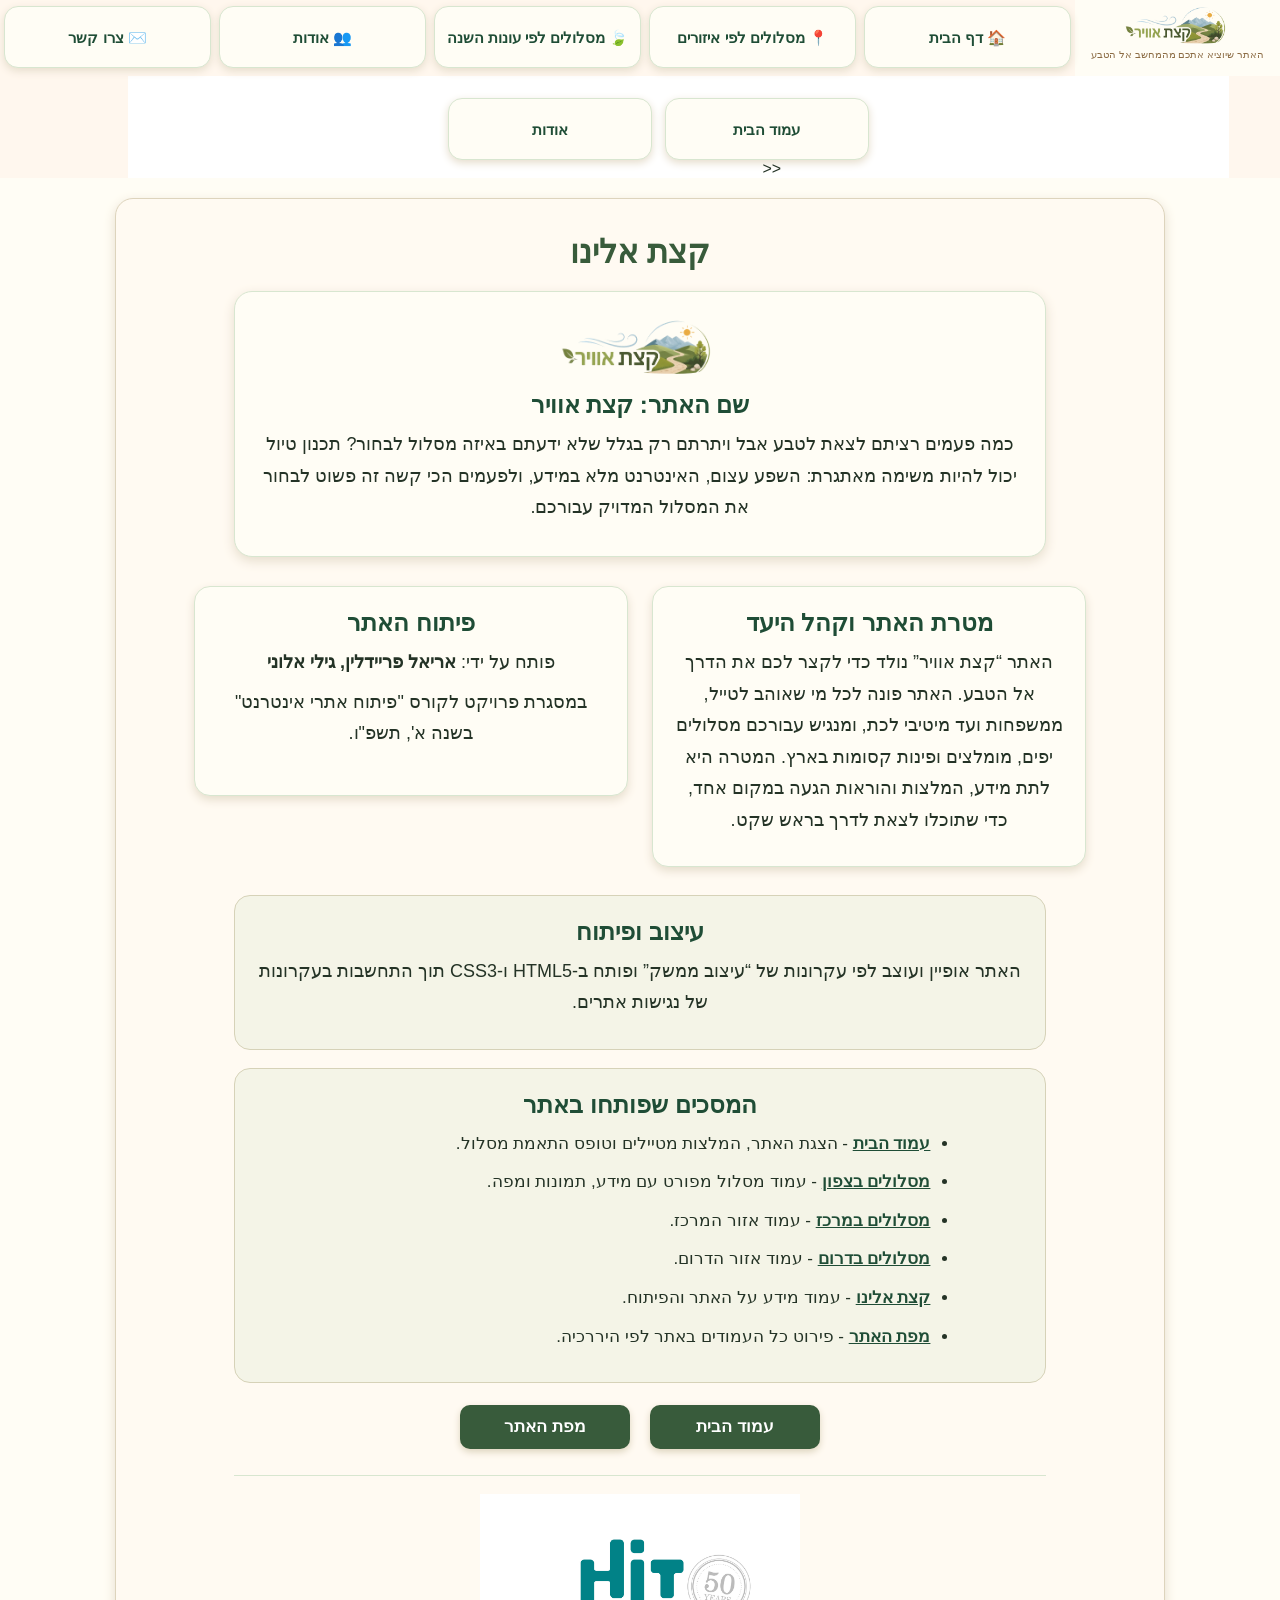
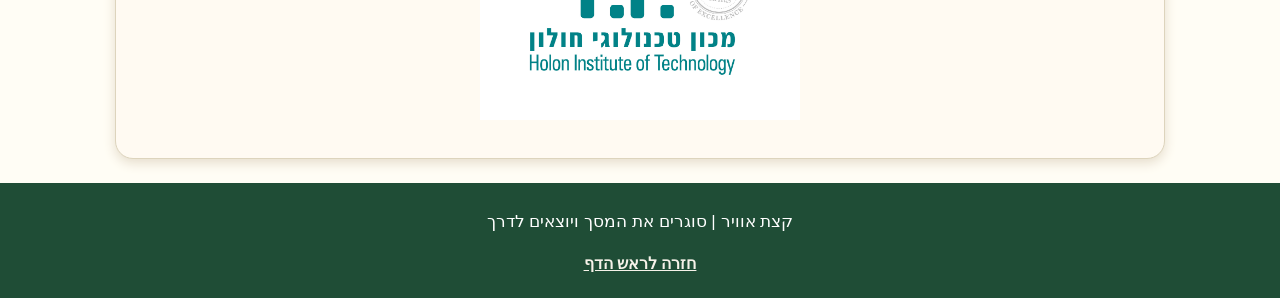
==== about.html @ e18d960d "breadcrumbs update" ====
<!doctype html>
<html lang="he">
<head>
    <meta charset="utf-8" />
    <title>קצת אלינו - קצת אוויר</title>
    <meta name="description" content="קצת על האתר קצת אוויר" />
    <meta name="keywords" content="אודות, קצת אוויר, טיולים, טבע" />
    <meta name="author" content="אריאל פריידלין" />
    <meta name="viewport" content="width=device-width, initial-scale=1.0, user-scalable=yes">

    <link rel="icon" type="image/png" href="images/nature-icon.png" />
    <link href="styles/myStyle.css" rel="stylesheet" />
</head>

<body>

<div id="container">

    <header id="top">
        <div id="topBar">
            <div id="brandArea">
                <img id="siteLogo" src="images/site-logo-removebg-preview.png" alt="קצת אוויר" />
                <p>האתר שיוציא אתכם מהמחשב אל הטבע</p>
            </div>

            <nav>
                <ul>
                    <li><a href="index.html">🏠 דף הבית</a></li>

                    <li>
                        <a href="#">📍 מסלולים לפי איזורים</a>
                        <ul class="dropDown">
                            <li><a href="North.html">⛰️ מסלולים בצפון</a></li>
                            <li><a href="Center.html">🌳 מסלולים במרכז</a></li>
                            <li><a href="South.html">🌵 מסלולים בדרום</a></li>
                        </ul>
                    </li>

                    <li>
                        <a href="#">🍃 מסלולים לפי עונות השנה</a>
                        <ul class="dropDown">
                            <li><a href="#" onclick="return false">☀️ מסלולים לקיץ</a></li>
                            <li><a href="#" onclick="return false">❄️ מסלולים לחורף</a></li>
                            <li><a href="#" onclick="return false">🌸 מסלולים לאביב</a></li>
                            <li><a href="#" onclick="return false">🍂 מסלולים לסתיו</a></li>
                        </ul>
                    </li>

                    <li>
                        <a href="#">👥 אודות</a>
                        <ul class="dropDown">
                            <li><a href="siteMap.html">🗺️ מפת האתר</a></li>
                            <li><a href="aboutUs.html">🌿 קצת אלינו</a></li>
                        </ul>
                    </li>

                    <li><a href="#" onclick="return false">✉️ צרו קשר</a></li>
                </ul>
            </nav>
        </div>
        <div class="breadiv">
            <nav aria-label="breadcrumbs" class="breadcrumbs">
                <ol>
                    <li><a href="index.html">עמוד הבית</a></li>
                    <li><a href="about.html">אודות</a></li>
                </ol>
            </nav>
        </div>
    </header>
    
   
    
    <main>
        <section id="aboutPage" class="contentSection">
            <h2>קצת אלינו</h2>

            <div id="aboutHeroBox">
                <img src="images/site-logo-removebg-preview.png" alt="קצת אוויר" />
                <h3>שם האתר: קצת אוויר</h3>
                <p>
                    כמה פעמים רציתם לצאת לטבע אבל ויתרתם רק בגלל שלא ידעתם
                    באיזה מסלול לבחור? תכנון טיול יכול להיות משימה מאתגרת:
                    השפע עצום, האינטרנט מלא במידע, ולפעמים הכי קשה זה פשוט
                    לבחור את המסלול המדויק עבורכם.
                </p>
            </div>

            <div class="aboutInfoBox">
                <h3>מטרת האתר וקהל היעד</h3>
                <p>
                    האתר “קצת אוויר” נולד כדי לקצר לכם את הדרך אל הטבע.
                    האתר פונה לכל מי שאוהב לטייל, ממשפחות ועד מיטיבי לכת,
                    ומנגיש עבורכם מסלולים יפים, מומלצים ופינות קסומות בארץ.
                    המטרה היא לתת מידע, המלצות והוראות הגעה במקום אחד,
                    כדי שתוכלו לצאת לדרך בראש שקט.
                </p>
            </div>

            <div class="aboutInfoBox">
                <h3>פיתוח האתר</h3>
                <p>
                    פותח על ידי: <strong>אריאל פריידלין, גילי אלוני</strong>
                </p>

                <p>
                    במסגרת פרויקט לקורס "פיתוח אתרי אינטרנט" בשנה א', תשפ"ו.
                </p>
            </div>

            <div class="aboutWideBox">
                <h3>עיצוב ופיתוח</h3>
                <p>
                    האתר אופיין ועוצב לפי עקרונות של “עיצוב ממשק” ופותח ב-HTML5
                    ו-CSS3 תוך התחשבות בעקרונות של נגישות אתרים.
                </p>
            </div>

            <div class="aboutWideBox">
                <h3>המסכים שפותחו באתר</h3>
                <ul id="aboutPagesList">
                    <li><a href="index.html">עמוד הבית</a> - הצגת האתר, המלצות מטיילים וטופס התאמת מסלול.</li>
                    <li><a href="North.html">מסלולים בצפון</a> - עמוד מסלול מפורט עם מידע, תמונות ומפה.</li>
                    <li><a href="Center.html">מסלולים במרכז</a> - עמוד אזור המרכז.</li>
                    <li><a href="South.html">מסלולים בדרום</a> - עמוד אזור הדרום.</li>
                    <li><a href="aboutUs.html">קצת אלינו</a> - עמוד מידע על האתר והפיתוח.</li>
                    <li><a href="siteMap.html">מפת האתר</a> - פירוט כל העמודים באתר לפי היררכיה.</li>
                </ul>
            </div>

            <div id="aboutLinksBox">
                <a href="index.html">עמוד הבית</a>
                <a href="siteMap.html">מפת האתר</a>
            </div>

            <div id="hitLogoBox">
                <img src="images/hit-logo.png" alt="לוגו HIT" />
            </div>
        </section>
    </main>

    <footer>
        <p>קצת אוויר | סוגרים את המסך ויוצאים לדרך</p>
        <a href="#top">חזרה לראש הדף</a>
    </footer>

</div>

</body>
</html>
---- styles/myStyle.css ----
body {
    direction: rtl;
    font-family: "Segoe UI", Arial, sans-serif;
    background-color: #f7f1df;
    color: #243326;
    margin: 0;
    padding: 0;
}

#container {
    width: 100%;
    margin: 0;
    background-color: #fffdf5;
    box-sizing: border-box;
}

header {
    background-color: #fff7ee;
    color: #243326;
    text-align: center;
    padding: 0;
    margin: 0;
}

#topBar {
    width: 100%;
    margin: 0;
    padding: 0;
    text-align: right;
    background-color: #fff7ee;
    box-sizing: border-box;
    font-size: 0;
}

#brandArea {
    display: inline-block;
    width: 16%;
    height: 76px;
    vertical-align: top;
    text-align: center;
    font-size: 16px;
    padding-top: 4px;
    box-sizing: border-box;
    background-color: #fffdf5;
}

#brandArea p {
    font-size: 10px;
    line-height: 115%;
    color: #8b6b43;
    margin: 0;
    white-space: nowrap;
}

#siteLogo {
    width: 128px;
    height: auto;
    display: block;
    margin: 0 auto 2px auto;
}

nav {
    display: inline-block;
    width: 84%;
    vertical-align: top;
    margin: 0;
    padding-top: 6px;
    text-align: center;
}

nav ul {
    list-style-type: none;
    padding: 0;
    margin: 0;
    font-size: 0;
}

nav li {
    display: inline-block;
    width: 20%;
    margin: 0;
    padding: 0;
    position: relative;
    vertical-align: top;
}

nav a {
    display: block;
    width: 96%;
    height: 62px;
    line-height: 62px;
    margin: 0 2%;
    padding: 0;
    background-color: #fffdf5;
    color: #1f4d36;
    text-decoration: none;
    font-weight: bold;
    font-size: 15px;
    text-align: center;
    box-sizing: border-box;
    border: 1px solid #d8e6d0;
    border-radius: 14px;
    box-shadow: 0 3px 8px #e6ddcc;
}

nav a:hover {
    background-color: #b9b68e;
    color: white;
}

.dropDown {
    visibility: hidden;
    position: absolute;
    top: 62px;
    right: 0;
    width: 100%;
    z-index: 100;
    background-color: #fffaf2;
    border: 1px solid #ddd4bd;
    border-radius: 8px;
    box-shadow: 0 5px 12px #d8e6d0;
}

.dropDown li {
    display: block;
    width: 100%;
}

.dropDown a {
    width: 100%;
    background-color: #fffaf2;
    color: #3b2d24;
    border-top: 1px solid #ddd4bd;
    border-left: none;
    border-right: none;
    border-bottom: none;
    border-radius: 0;
    box-shadow: none;
    font-size: 14px;
}

nav li:hover .dropDown {
    visibility: visible;
}

.dropDown a:hover {
    background-color: #8e8b5f;
    color: white;
}

#homeIntro {
    width: 100%;
    margin: 0 auto 24px auto;
    padding: 0;
    background-color: #fffaf2;
    text-align: center;
    font-size: 0;
    direction: ltr;
    box-shadow: 0 4px 12px #e6ddcc;
    box-sizing: border-box;
}

#natureImageSide {
    display: block;
    width: 100%;
    height: 560px;
    position: relative;
    text-align: left;
    font-size: 16px;
    box-sizing: border-box;
    background-image: url("../images/GuideInNature.png");
    background-repeat: no-repeat;
    background-size: cover;
    background-position: center center;
}

#israelMap {
    position: absolute;
    top: 18px;
    right: 2%;
    height: 500px;
    width: auto;
}

#introText {
    position: absolute;
    top: 18px;
    right: 23%;
    width: 38%;
    text-align: center;
    direction: rtl;
    color: #2a211b;
    text-shadow: 1px 1px 4px #fffdf5;
}

#introText h1 {
    font-size: 34px;
    color: #1f4d36;
    margin: 0;
    white-space: nowrap;
    font-weight: bold;
    text-shadow: 2px 2px 5px #fffdf5;
}

#introText p {
    font-size: 16px;
    line-height: 150%;
    margin-top: 8px;
    color: #2a211b;
    font-weight: bold;
    text-shadow: 1px 1px 4px #fffdf5;
}

#speechBubble {
    position: absolute;
    top: 42px;
    left: 20%;
    width: 250px;
    background-color: #fffdf7;
    color: #243326;
    border: 2px solid #385b3b;
    border-radius: 24px;
    padding: 14px;
    text-align: right;
    z-index: 3;
    box-shadow: 0 4px 10px #ddd4bd;
}

#speechBubble p {
    margin: 0;
    font-size: 17px;
    line-height: 150%;
}

#speechBubble:after {
    content: "";
    position: absolute;
    bottom: -18px;
    left: 65px;
    width: 0;
    height: 0;
    border-top: 18px solid #385b3b;
    border-left: 6px solid transparent;
    border-right: 22px solid transparent;
}

#travelersRecommendations {
    display: block;
    width: 38%;
    position: absolute;
    top: 115px;
    right: 23%;
    margin: 0;
    padding: 12px 18px 16px 18px;
    background-color: #fff8e8;
    text-align: right;
    font-size: 16px;
    direction: rtl;
    box-sizing: border-box;
}

#travelersRecommendations h2 {
    color: #385b3b;
    font-size: 27px;
    margin-top: 0;
    margin-bottom: 10px;
    text-align: center;
}

.recommendation {
    background-color: #fffdf5;
    border: 1px solid #ddd4bd;
    border-radius: 12px;
    padding: 9px 12px;
    margin-bottom: 8px;
    box-shadow: 0 3px 8px #e6ddcc;
}

.recommendation p {
    font-size: 13px;
    line-height: 145%;
    margin-top: 0;
    margin-bottom: 8px;
}

.recommendation h3 {
    font-size: 14px;
    margin: 0;
    color: #2f6b3f;
}

.contentSection {
    width: 86%;
    margin: 20px auto;
    padding: 28px 2%;
    border: 1px solid #ddd4bd;
    border-radius: 18px;
    text-align: center;
    background-color: #fffaf2;
    box-shadow: 0 4px 12px #e6ddcc;
    box-sizing: border-box;
}

.contentSection h2 {
    text-align: center;
    font-size: 32px;
    color: #385b3b;
    margin-top: 0;
    margin-bottom: 20px;
}

h2,
h3 {
    color: #2f6b3f;
}

p {
    font-size: 17px;
    line-height: 170%;
}

.tripBox {
    display: inline-block;
    width: 30%;
    height: 520px;
    vertical-align: top;
    background-color: #fffdf7;
    border: 1px solid #ddd4bd;
    border-radius: 14px;
    padding: 24px;
    margin: 1%;
    text-align: center;
    box-sizing: border-box;
    box-shadow: 0 4px 10px #e6ddcc;
    color: #243326;
}

.tripBox h3 {
    margin-top: 0;
    font-size: 26px;
    color: #1f4d36;
}

.tripBox p {
    font-size: 18px;
    line-height: 170%;
    min-height: 85px;
    color: #243326;
}

.tripBox input[type="button"],
#findTrailButton {
    background-color: #385b3b;
    color: white;
    border: none;
    font-weight: bold;
    cursor: pointer;
    box-shadow: 0 3px 7px #ddd4bd;
}

.tripBox input[type="button"] {
    width: 155px;
    height: 42px;
    font-size: 16px;
    border-radius: 8px;
}

.tripBox input[type="button"]:hover {
    background-color: #263f29;
}

#findTrailButton:hover {
    background-color: #143524;
}

.resultBox {
    background-color: #f4f4e7;
    border: 1px solid #d6d2b8;
    border-radius: 10px;
    padding: 12px;
    min-height: 70px;
    margin-top: 16px;
    font-size: 16px;
    line-height: 160%;
}

#quickIdeaSection {
    width: 100%;
    margin: 0;
    padding: 18px 0;
    border: none;
    border-radius: 0;
    background-color: transparent;
    box-shadow: none;
}

#wideTipBox {
    width: 88%;
    height: auto;
    min-height: 260px;
    margin: 18px auto 0 auto;
    display: block;
}

#wideTipBox p {
    min-height: 0;
}

#wideTipBox .resultBox {
    width: 80%;
    min-height: 80px;
    margin: 20px auto 0 auto;
    font-size: 18px;
}

#trailFinderSection {
    width: 100%;
    margin: 0;
    padding: 34px 1.5%;
    background-color: #f7f1df;
    border-right: none;
    border-left: none;
    border-radius: 0;
    box-sizing: border-box;
}

.trailIntro {
    width: 80%;
    margin: 0 auto 22px auto;
    font-size: 18px;
    line-height: 170%;
    color: #243326;
}

#trailFinderBox {
    width: 96%;
    margin: 0 2%;
    text-align: center;
}

#trailChoiceArea {
    display: inline-block;
    width: 58%;
    vertical-align: top;
    text-align: right;
}

#trailResultArea {
    display: inline-block;
    width: 35%;
    height: 710px;
    margin-right: 2%;
    vertical-align: top;
    background-color: #fffdf5;
    border: 2px solid #d8e6d0;
    border-radius: 18px;
    padding: 26px;
    box-sizing: border-box;
    box-shadow: 0 5px 14px #d6d2b8;
    text-align: right;
}

#trailResultArea h3 {
    margin-top: 0;
    text-align: center;
    font-size: 27px;
    color: #1f4d36;
}

.trailTextBox,
.trailNotesBox {
    display: block;
    width: 96%;
    margin: 0 1% 10px 1%;
    padding: 0 10px 10px 10px;
    background-color: #fffdf5;
    border: 1px solid #d8e6d0;
    border-radius: 14px;
    box-shadow: 0 3px 9px #e6ddcc;
    box-sizing: border-box;
}

.trailTextBox h3 {
    margin: 0 -10px 8px -10px;
    padding: 8px 10px;
    background-color: #1f4d36;
    color: #fffdf5;
    border-radius: 14px 14px 0 0;
    font-size: 16px;
}

.trailTextBox label,
.trailNotesBox label {
    display: inline-block;
    margin-left: 12px;
    font-size: 15px;
}

.trailTextBox input,
.trailNotesBox textarea {
    width: 240px;
    height: 32px;
    border: 1px solid #2f6b3f;
    border-radius: 8px;
    font-size: 17px;
    padding: 3px 8px;
    box-sizing: border-box;
    font-family: "Segoe UI", Arial, sans-serif;
}

#trailMapBox {
    position: relative;
    width: 88%;
    height: 560px;
    margin: 10px 6% 0 6%;
    text-align: center;
    overflow: hidden;
}

#trailMapBox img {
    width: 270px;
    margin-top: 120px;
    opacity: 0.88;
}

.trailInfoBox {
    position: absolute;
    width: 138px;
    min-height: 42px;
    padding: 10px 8px;
    background-color: #fffdf5;
    border: 1px solid #d8e6d0;
    border-radius: 12px;
    color: #1f4d36;
    font-size: 17px;
    font-weight: bold;
    line-height: 130%;
    box-shadow: 0 3px 8px #ddd4bd;
    box-sizing: border-box;
}

.topLeftInfo {
    top: 20px;
    left: 0;
}

.topRightInfo {
    top: 20px;
    right: 0;
}

.bottomLeftInfo {
    bottom: 72px;
    left: 0;
}

.bottomRightInfo {
    bottom: 72px;
    right: 0;
}

#trailResult {
    position: absolute;
    width: 82%;
    right: 9%;
    bottom: 70px;
    margin: 0;
    padding: 12px;
    background-color: #fffdf5;
    border: 1px solid #d8e6d0;
    border-radius: 14px;
    font-size: 14px;
    line-height: 150%;
    color: #243326;
    z-index: 3;
    box-shadow: 0 3px 8px #e6ddcc;
    box-sizing: border-box;
}

.trailQuestionBox {
    display: inline-block;
    width: 47%;
    height: 122px;
    vertical-align: top;
    background-color: #fffdf5;
    border: 1px solid #d8e6d0;
    border-radius: 14px;
    margin: 0 1% 10px 1%;
    padding: 0 10px 10px 10px;
    box-shadow: 0 3px 9px #e6ddcc;
    box-sizing: border-box;
}

.trailNotesBox textarea {
    width: 850px;
    height: 130px;
    vertical-align: top;
}

.trailQuestionBox h3 {
    margin: 0 -10px 8px -10px;
    padding: 8px 10px;
    background-color: #1f4d36;
    color: #fffdf5;
    border-radius: 14px 14px 0 0;
    font-size: 16px;
}

.trailQuestionBox label {
    display: inline-block;
    width: 47%;
    margin: 3px 1%;
    font-size: 14px;
    line-height: 130%;
    color: #243326;
    vertical-align: top;
    box-sizing: border-box;
}

.trailQuestionBox input {
    margin-left: 6px;
}

#findTrailButton {
    display: block;
    width: 190px;
    height: 42px;
    margin: 10px auto 0 auto;
    border-radius: 12px;
    font-size: 17px;
    opacity: 0.5;
}

#findTrailButton:enabled {
    opacity: 1;
}

@media screen and (max-width: 1000px) {
    #trailFinderSection {
        padding-right: 1%;
        padding-left: 1%;
    }

    .trailIntro {
        width: 92%;
    }

    #trailChoiceArea {
        display: block;
        width: 94%;
        margin: 0 3%;
    }

    #trailResultArea {
        display: block;
        width: 94%;
        height: 640px;
        margin: 18px 3% 0 3%;
        padding: 18px;
    }

    #trailMapBox {
        width: 92%;
        height: 500px;
        margin: 8px 4% 0 4%;
    }

    #trailMapBox img {
        width: 245px;
        margin-top: 118px;
    }

    .trailInfoBox {
        width: 126px;
        font-size: 15px;
        padding: 8px 6px;
    }

    #trailResult {
        width: 78%;
        right: 11%;
        bottom: 58px;
        font-size: 13px;
    }
}

@media screen and (max-width: 700px) {
    .trailQuestionBox {
        width: 96%;
        height: auto;
        min-height: 122px;
        margin: 0 2% 14px 2%;
    }

    #trailResultArea {
        height: 650px;
    }

    #trailMapBox img {
        width: 215px;
        margin-top: 110px;
    }

    .trailInfoBox {
        width: 112px;
        font-size: 14px;
    }
}

table {
    width: 100%;
    border: 1px solid #2f6b3f;
    border-collapse: collapse;
    background-color: white;
    box-shadow: 0 4px 10px #d8e6d0;
}

th,
td {
    padding: 12px;
    border: 1px solid #2f6b3f;
}

th {
    background-color: #2f6b3f;
    color: white;
    font-size: 17px;
}

td {
    font-size: 16px;
}

#aboutPage {
    width: 82%;
    padding: 34px 4%;
    text-align: center;
}

#aboutHeroBox {
    width: 86%;
    margin: 0 auto 20px auto;
    padding: 24px;
    background-color: #fffdf5;
    border: 1px solid #d8e6d0;
    border-radius: 18px;
    box-shadow: 0 4px 12px #e6ddcc;
    box-sizing: border-box;
}

#aboutHeroBox img {
    width: 190px;
    height: auto;
    margin-bottom: 8px;
}

#aboutHeroBox h3,
.aboutInfoBox h3,
.aboutWideBox h3 {
    color: #1f4d36;
    font-size: 24px;
    margin-top: 0;
    margin-bottom: 10px;
}

#aboutHeroBox p,
.aboutInfoBox p,
.aboutWideBox p {
    font-size: 18px;
    line-height: 175%;
    margin: 8px 0;
}

.aboutInfoBox {
    display: inline-block;
    width: 46%;
    min-height: 210px;
    vertical-align: top;
    margin: 1%;
    padding: 22px;
    background-color: #fffdf5;
    border: 1px solid #d8e6d0;
    border-radius: 16px;
    box-shadow: 0 4px 10px #e6ddcc;
    box-sizing: border-box;
}

.aboutWideBox {
    width: 86%;
    margin: 18px auto;
    padding: 22px;
    background-color: #f4f4e7;
    border: 1px solid #d6d2b8;
    border-radius: 16px;
    box-sizing: border-box;
}

#aboutPagesList {
    width: 82%;
    margin: 0 9%;
    padding-right: 24px;
    text-align: right;
}

#aboutPagesList li {
    font-size: 17px;
    line-height: 180%;
    margin-bottom: 8px;
}

#aboutPagesList a {
    color: #1f4d36;
    font-weight: bold;
}

#aboutPagesList a:hover {
    color: #8b6b43;
}

#aboutLinksBox {
    margin-top: 22px;
}

#aboutLinksBox a {
    display: inline-block;
    width: 170px;
    height: 44px;
    line-height: 44px;
    margin: 0 8px;
    background-color: #385b3b;
    color: white;
    text-decoration: none;
    font-size: 17px;
    font-weight: bold;
    border-radius: 10px;
    box-shadow: 0 3px 7px #ddd4bd;
}

#aboutLinksBox a:hover {
    background-color: #263f29;
}

#hitLogoBox {
    width: 86%;
    margin: 26px auto 0 auto;
    padding-top: 18px;
    border-top: 1px solid #d8e6d0;
    text-align: center;
}

#hitLogoBox img {
    width: 320px;
    height: auto;
}

#siteMapPage {
    width: 86%;
    padding: 34px 4%;
}

#siteMapPage h2 {
    width: 86%;
    margin: 0 auto 24px auto;
    padding: 22px 0;
    background-color: #2f6b3f;
    color: #fffdf5;
    border-radius: 16px;
    font-size: 42px;
    box-shadow: 0 4px 12px #ddd4bd;
}

#siteMapIntro {
    width: 78%;
    margin: 0 auto 26px auto;
    font-size: 19px;
    line-height: 180%;
    color: #243326;
}

#siteMapTree {
    width: 94%;
    margin: 0 3%;
    text-align: center;
}

.siteMapMainBox {
    width: 70%;
    margin: 0 auto 22px auto;
    padding: 22px;
    background-color: #fffdf5;
    border: 2px solid #d8e6d0;
    border-radius: 18px;
    box-shadow: 0 4px 12px #e6ddcc;
    box-sizing: border-box;
}

.siteMapMainBox a {
    color: #1f4d36;
    font-size: 25px;
    font-weight: bold;
    text-decoration: none;
}

.siteMapMainBox p {
    margin: 10px 0 0 0;
    font-size: 17px;
}

.siteMapGroup {
    display: inline-block;
    width: 22%;
    min-height: 250px;
    vertical-align: top;
    margin: 1%;
    padding: 0 14px 18px 14px;
    background-color: #fffdf5;
    border: 1px solid #d8e6d0;
    border-radius: 16px;
    box-shadow: 0 4px 10px #e6ddcc;
    box-sizing: border-box;
    text-align: right;
}

.siteMapGroup h3 {
    margin: 0 -14px 16px -14px;
    padding: 13px 10px;
    background-color: #1f4d36;
    color: #fffdf5;
    border-radius: 16px 16px 0 0;
    font-size: 18px;
    text-align: center;
}

.siteMapGroup ul {
    margin: 0;
    padding-right: 24px;
}

.siteMapGroup li {
    margin-bottom: 12px;
    font-size: 17px;
    color: #8b6b43;
}

.siteMapGroup a {
    color: #1f4d36;
    font-weight: bold;
    text-decoration: none;
}

.siteMapGroup a:hover,
.siteMapMainBox a:hover {
    color: #8b6b43;
    text-decoration: underline;
}

#siteMapNote {
    width: 80%;
    margin: 26px auto 0 auto;
    padding: 14px;
    background-color: #f4f4e7;
    border: 1px solid #d6d2b8;
    border-radius: 12px;
    color: #2f6b3f;
    font-size: 18px;
    font-weight: bold;
}

.contentHero {
    width: 100%;
    height: 250px;
    padding-top: 86px;
    background-image: url("../images/north-hero.png");
    background-repeat: no-repeat;
    background-size: cover;
    background-position: center center;
    box-sizing: border-box;
    text-align: center;
}

#centerHero {
    background-image: url("../images/center-banner.png");
}

#southHero {
    background-image: url("../images/south-banner.png");
}

.contentHero h1 {
    display: inline-block;
    margin: 0;
    padding: 14px 42px;
    background-color: #fffdf5;
    color: #1f4d36;
    border: 2px solid #d8e6d0;
    border-radius: 18px;
    font-size: 40px;
    box-shadow: 0 4px 12px #ddd4bd;
}

.route-content {
    width: 86%;
    margin: 24px auto;
    padding: 30px 3%;
    background-color: #fffdf5;
    border: 1px solid #ddd4bd;
    border-radius: 18px;
    box-shadow: 0 4px 12px #e6ddcc;
    box-sizing: border-box;
}

.route-header {
    text-align: center;
    margin-bottom: 22px;
}

.route-header h2 {
    display: inline-block;
    color: #1f4d36;
    font-size: 34px;
    margin: 0;
    padding-bottom: 8px;
    border-bottom: 3px solid #d8e6d0;
}

.route-summary {
    width: 86%;
    margin: 0 auto 28px auto;
    text-align: center;
    font-size: 0;
}

.route-summary .guideCharacter {
    display: inline-block;
    width: auto;
    height: 310px;
    margin-left: 20px;
    vertical-align: middle;
}

.route-summary .bubble {
    display: inline-block;
    position: relative;
    top: auto;
    left: auto;
    right: auto;
    width: 430px;
    vertical-align: middle;
    font-size: 16px;
    background-color: #fffdf7;
    border: 2px solid #385b3b;
    border-radius: 22px;
    padding: 18px;
    text-align: right;
    box-shadow: 0 4px 10px #ddd4bd;
    box-sizing: border-box;
}

.route-summary ul {
    margin: 0;
    padding-right: 22px;
}

.route-summary li {
    font-size: 17px;
    line-height: 180%;
    color: #243326;
}

.route-content strong {
    color: #1f4d36;
}

.route-text {
    width: 86%;
    margin: 0 7%;
    text-align: right;
}

.route-text p {
    background-color: #f4f4e7;
    border: 1px solid #d6d2b8;
    border-radius: 12px;
    padding: 20px;
    margin-bottom: 20px;
    font-size: 18px;
    line-height: 180%;
    box-shadow: 0 2px 8px #e6ddcc;
}

.route-text img {
    display: block;
    width: 62%;
    height: auto;
    margin: 28px auto;
    border: 2px solid #d8e6d0;
    border-radius: 14px;
    box-shadow: 0 4px 10px #e6ddcc;
}

.route-text .map {
    width: 48%;
}

.route-text .smallRouteImage {
    width: 42%;
}

.route-text .imageCredit {
    width: 62%;
    margin: -18px auto 22px auto;
    padding: 0;
    background-color: transparent;
    border: 0;
    box-shadow: none;
    color: #8b6b43;
    font-size: 13px;
    line-height: 140%;
    text-align: center;
}

footer {
    background-color: #1f4d36;
    color: white;
    text-align: center;
    padding: 25px;
    margin-top: 24px;
}

footer p {
    margin-top: 0;
}

footer a {
    color: #f6f2e9;
    font-weight: bold;
}

.breadcrumbs {
    background-color: white;
    width: 86%;
    margin-right: 4%;
    display: block;
    
}

.breadcrumbs ul {
    display: flex;
    gap: 10px;
    list-style: none;
    padding: 0;
    margin: 0;
}

.breadcrumbs li:not(:last-child)::after {
    content: "<<";
    margin-left: 10px;
}
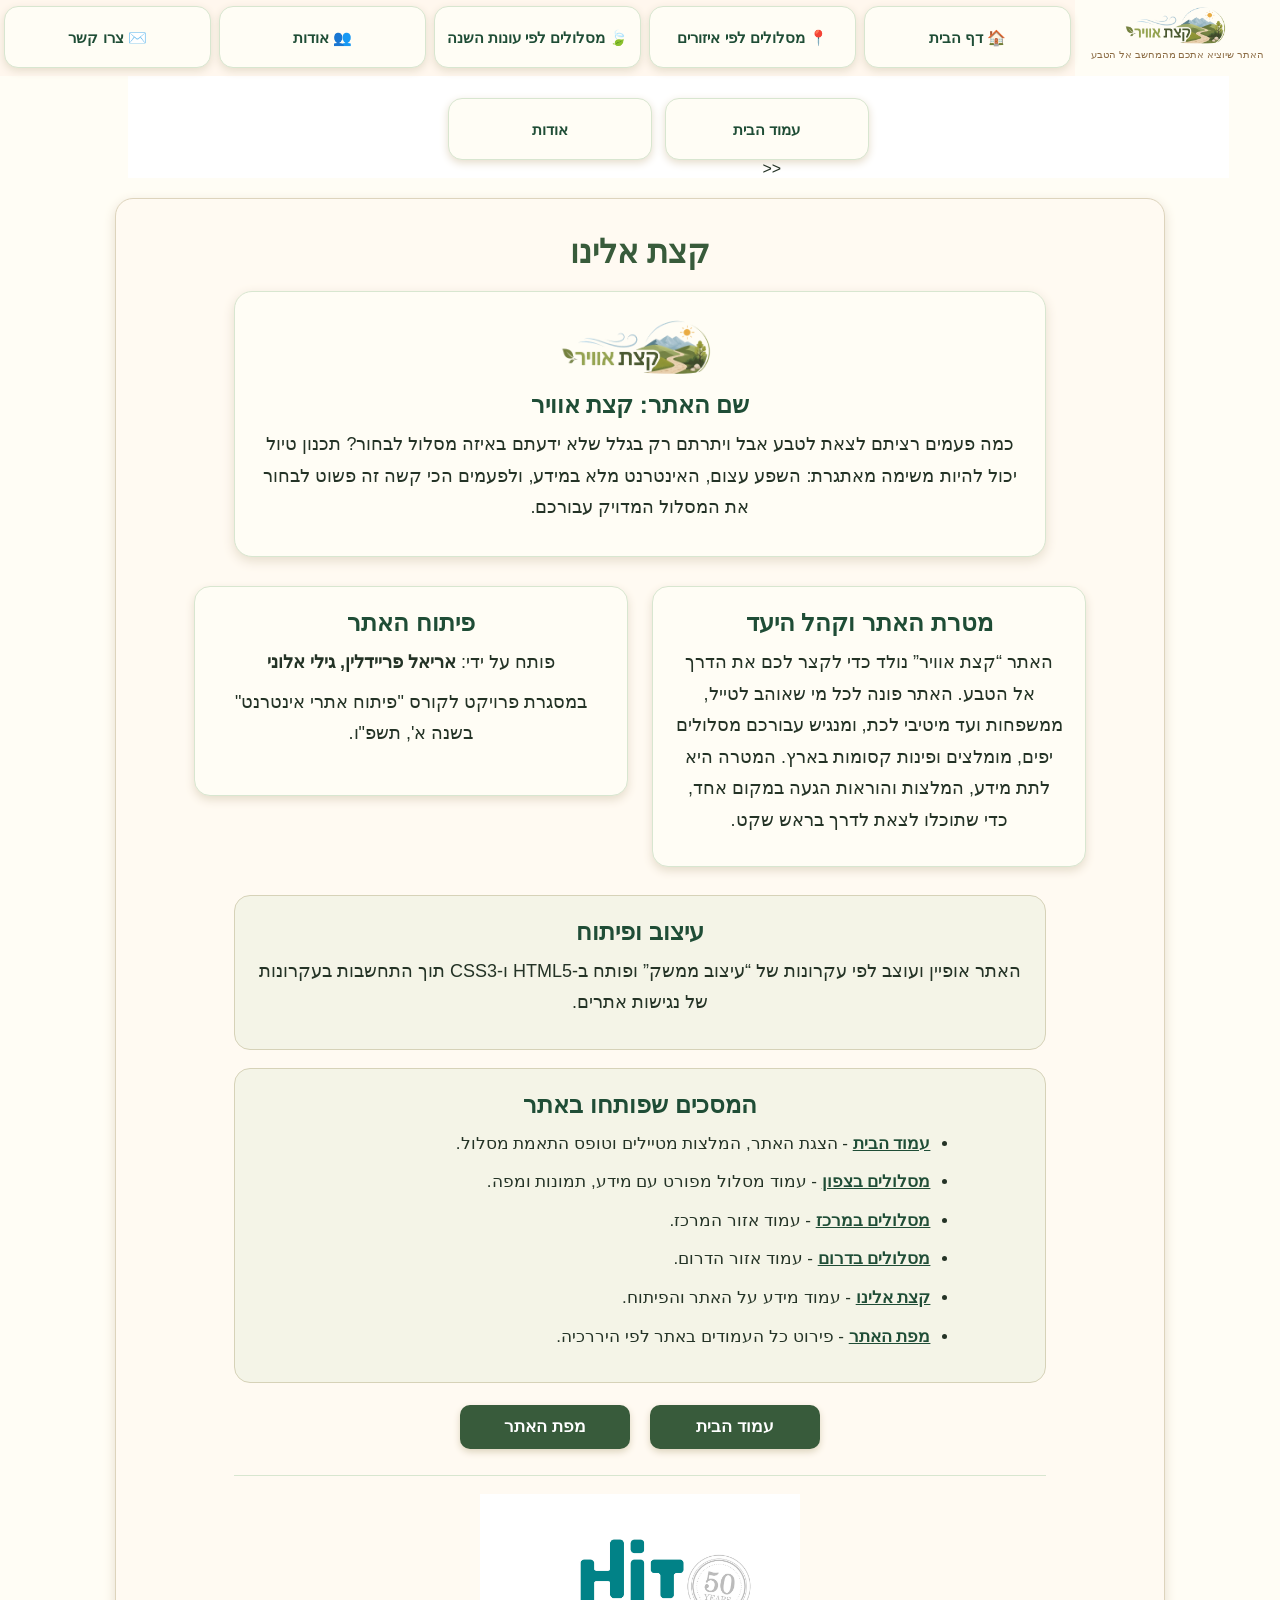
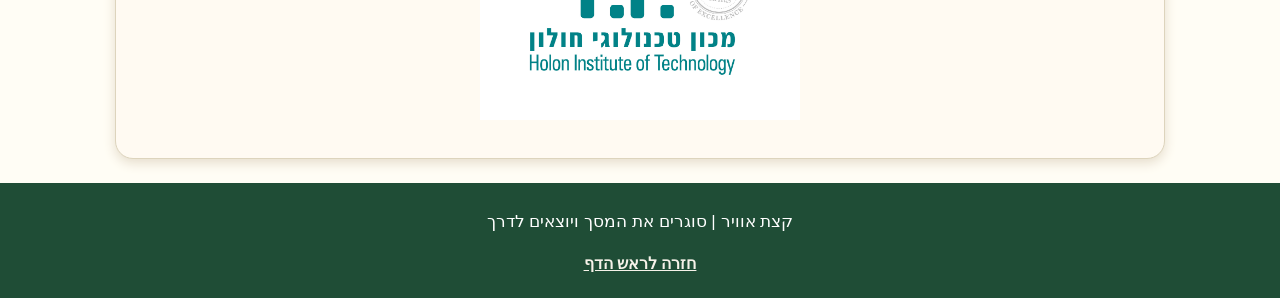
==== commit e4d6e44c: "breadcrumbs update2" ====
--- a/about.html
+++ b/about.html
@@ -58,16 +58,17 @@
                 </ul>
             </nav>
         </div>
-        <div class="breadiv">
-            <nav aria-label="breadcrumbs" class="breadcrumbs">
-                <ol>
-                    <li><a href="index.html">עמוד הבית</a></li>
-                    <li><a href="about.html">אודות</a></li>
-                </ol>
-            </nav>
-        </div>
+       
     </header>
     
+    <div class="breadiv">
+        <nav aria-label="breadcrumbs" class="breadcrumbs">
+            <ol>
+                <li><a href="index.html">עמוד הבית</a></li>
+                <li><a href="about.html">אודות</a></li>
+            </ol>
+        </nav>
+    </div>
    
     
     <main>
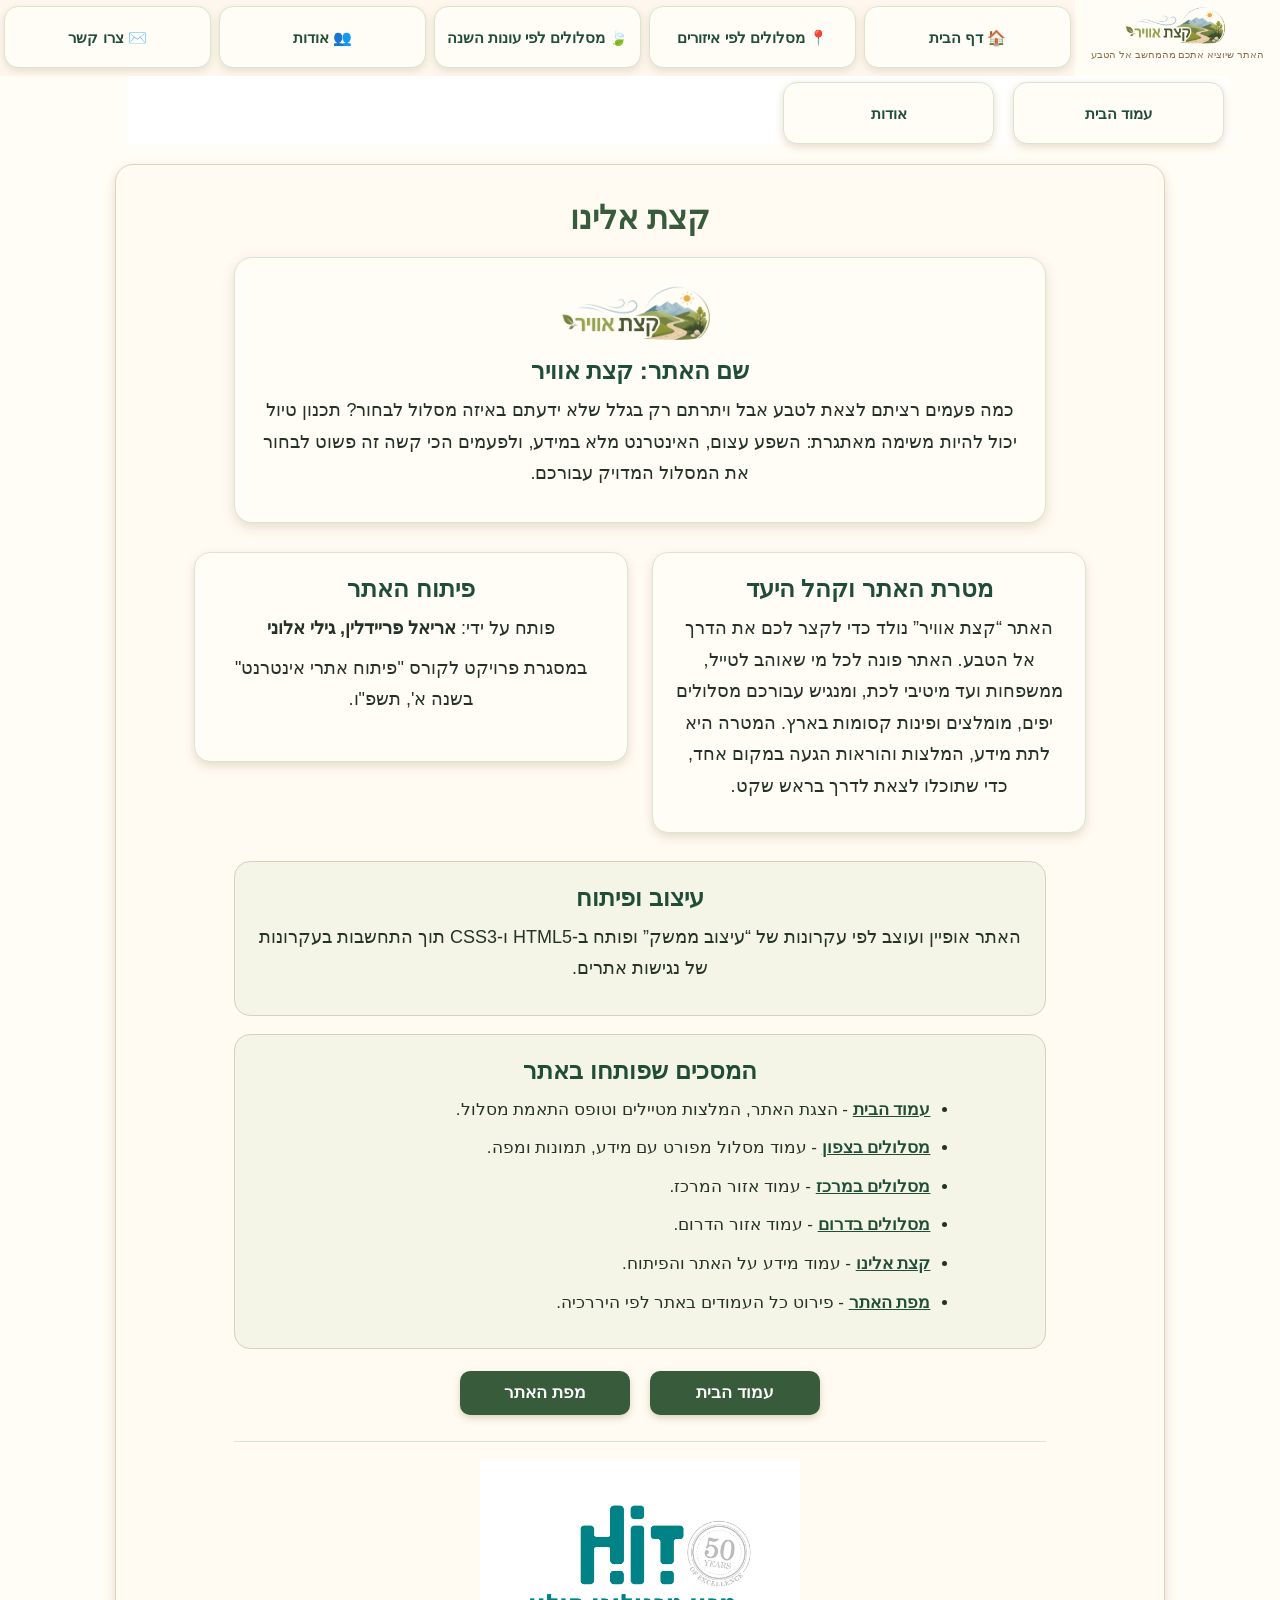
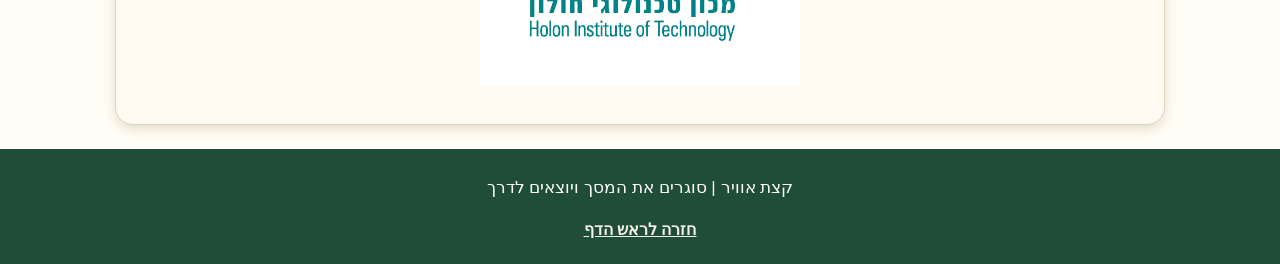
==== commit 29e04135: "breadcrumbs 3" ====
--- a/about.html
+++ b/about.html
@@ -63,7 +63,7 @@
     
     <div class="breadiv">
         <nav aria-label="breadcrumbs" class="breadcrumbs">
-            <ol>
+            <ul>
                 <li><a href="index.html">עמוד הבית</a></li>
                 <li><a href="about.html">אודות</a></li>
             </ol>
--- a/styles/myStyle.css
+++ b/styles/myStyle.css
@@ -1144,7 +1144,7 @@
     
 }
 
-.breadcrumbs ul {
+.breadcrumbs>ul {
     display: flex;
     gap: 10px;
     list-style: none;
@@ -1152,7 +1152,8 @@
     margin: 0;
 }
 
-.breadcrumbs li:not(:last-child)::after {
-    content: "<<";
+.breadcrumbs>ul>li:not(:last-child)::after {
+    content: ">>";
     margin-left: 10px;
 }
+
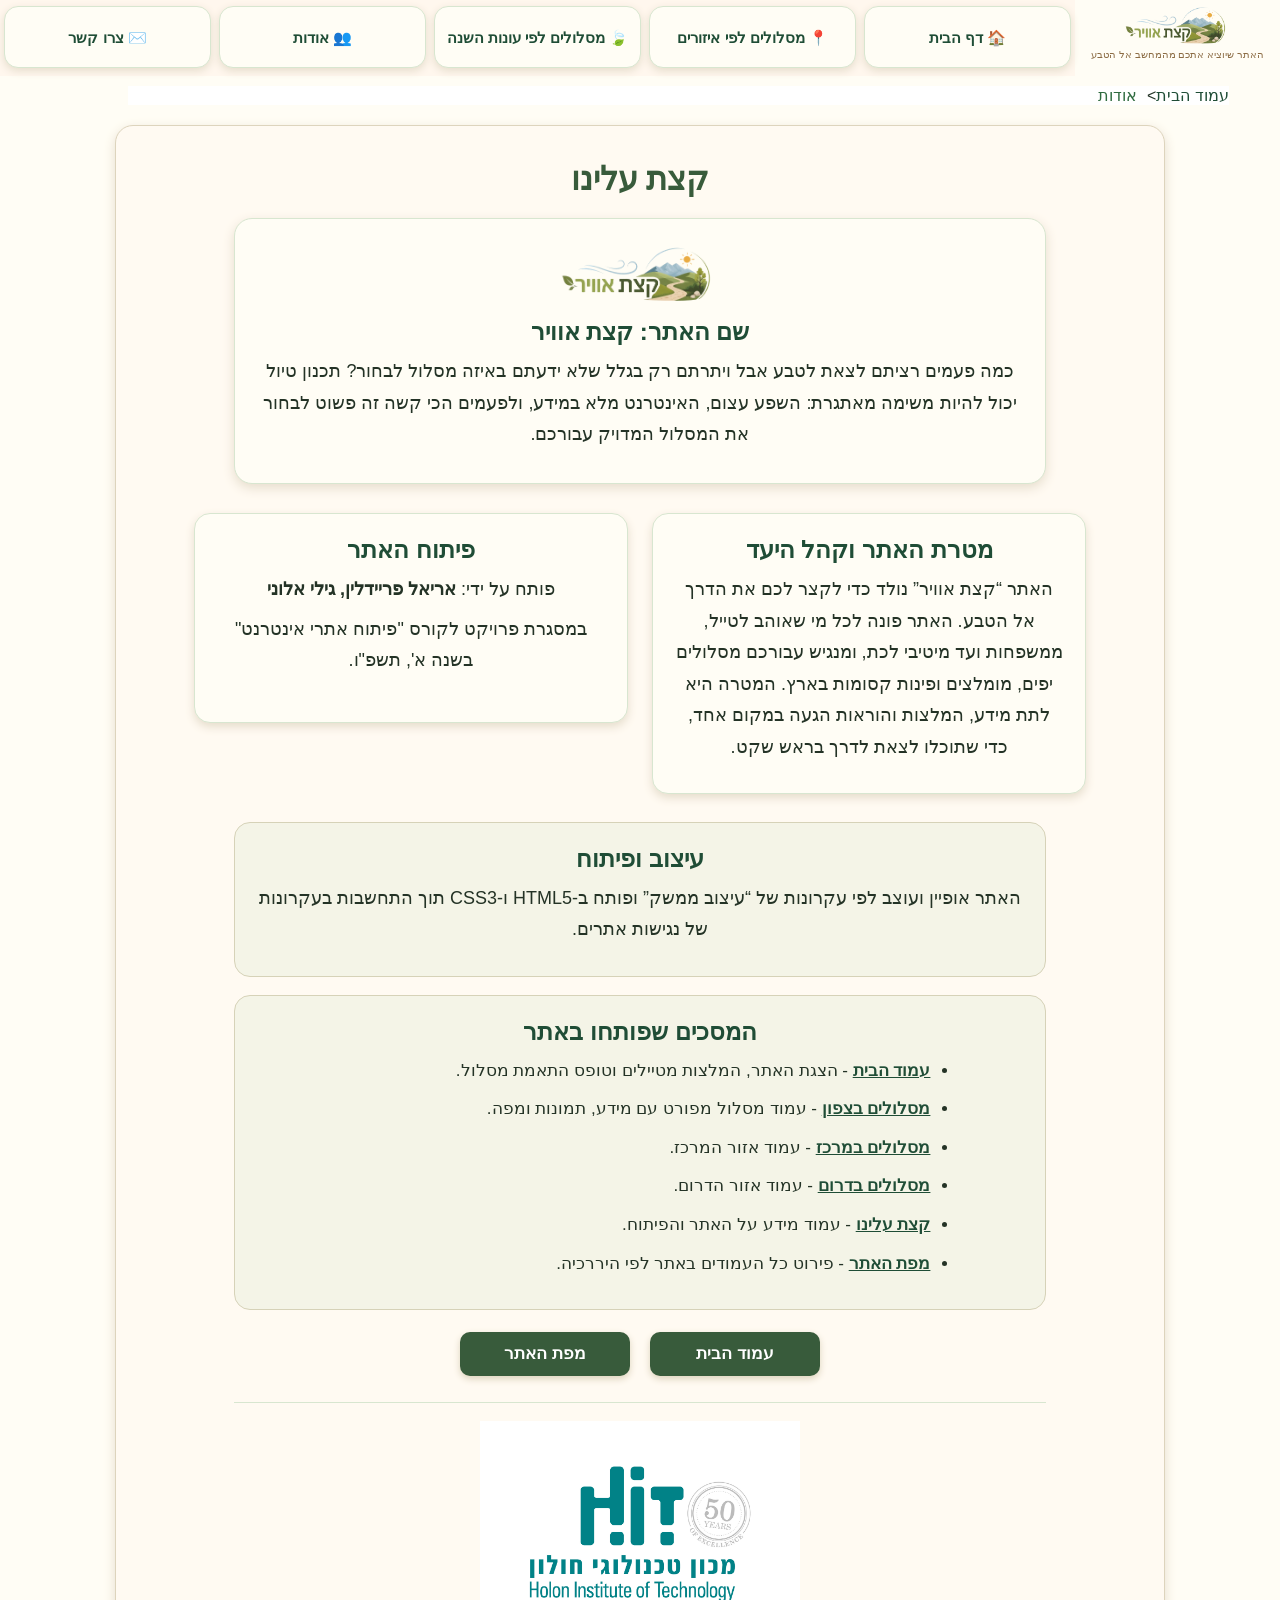
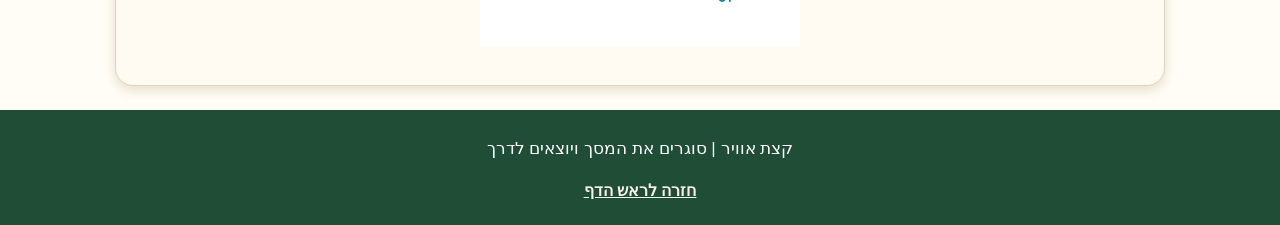
==== commit 8dc62f5d: "corrections and updtaes" ====
--- a/about.html
+++ b/about.html
@@ -2,10 +2,10 @@
 <html lang="he">
 <head>
     <meta charset="utf-8" />
-    <title>קצת אלינו - קצת אוויר</title>
+    <title>קצת עלינו - קצת אוויר</title>
     <meta name="description" content="קצת על האתר קצת אוויר" />
     <meta name="keywords" content="אודות, קצת אוויר, טיולים, טבע" />
-    <meta name="author" content="אריאל פריידלין" />
+    <meta name="author" content="אריאל פריידלין,גילי אלוני" />
     <meta name="viewport" content="width=device-width, initial-scale=1.0, user-scalable=yes">
 
     <link rel="icon" type="image/png" href="images/nature-icon.png" />
@@ -50,11 +50,11 @@
                         <a href="#">👥 אודות</a>
                         <ul class="dropDown">
                             <li><a href="siteMap.html">🗺️ מפת האתר</a></li>
-                            <li><a href="aboutUs.html">🌿 קצת אלינו</a></li>
+                            <li><a href="about.html">🌿 קצת עלינו</a></li>
                         </ul>
                     </li>
 
-                    <li><a href="#" onclick="return false">✉️ צרו קשר</a></li>
+                    <li><a href="contactUs.html">✉️ צרו קשר</a></li>
                 </ul>
             </nav>
         </div>
@@ -66,14 +66,14 @@
             <ul>
                 <li><a href="index.html">עמוד הבית</a></li>
                 <li><a href="about.html">אודות</a></li>
-            </ol>
+            </ul>
         </nav>
     </div>
    
     
     <main>
         <section id="aboutPage" class="contentSection">
-            <h2>קצת אלינו</h2>
+            <h2>קצת עלינו</h2>
 
             <div id="aboutHeroBox">
                 <img src="images/site-logo-removebg-preview.png" alt="קצת אוויר" />
@@ -123,7 +123,7 @@
                     <li><a href="North.html">מסלולים בצפון</a> - עמוד מסלול מפורט עם מידע, תמונות ומפה.</li>
                     <li><a href="Center.html">מסלולים במרכז</a> - עמוד אזור המרכז.</li>
                     <li><a href="South.html">מסלולים בדרום</a> - עמוד אזור הדרום.</li>
-                    <li><a href="aboutUs.html">קצת אלינו</a> - עמוד מידע על האתר והפיתוח.</li>
+                    <li><a href="aboutUs.html">קצת עלינו</a> - עמוד מידע על האתר והפיתוח.</li>
                     <li><a href="siteMap.html">מפת האתר</a> - פירוט כל העמודים באתר לפי היררכיה.</li>
                 </ul>
             </div>
--- a/styles/myStyle.css
+++ b/styles/myStyle.css
@@ -59,7 +59,7 @@
     margin: 0 auto 2px auto;
 }
 
-nav {
+#topBar nav {
     display: inline-block;
     width: 84%;
     vertical-align: top;
@@ -68,14 +68,14 @@
     text-align: center;
 }
 
-nav ul {
+#topBar nav ul {
     list-style-type: none;
     padding: 0;
     margin: 0;
     font-size: 0;
 }
 
-nav li {
+#topBar nav li {
     display: inline-block;
     width: 20%;
     margin: 0;
@@ -84,7 +84,7 @@
     vertical-align: top;
 }
 
-nav a {
+#topBar nav a {
     display: block;
     width: 96%;
     height: 62px;
@@ -103,12 +103,12 @@
     box-shadow: 0 3px 8px #e6ddcc;
 }
 
-nav a:hover {
+#topBar nav a:hover {
     background-color: #b9b68e;
     color: white;
 }
 
-.dropDown {
+#topBar .dropDown {
     visibility: hidden;
     position: absolute;
     top: 62px;
@@ -121,12 +121,12 @@
     box-shadow: 0 5px 12px #d8e6d0;
 }
 
-.dropDown li {
+#topBar .dropDown li {
     display: block;
     width: 100%;
 }
 
-.dropDown a {
+#topBar .dropDown a {
     width: 100%;
     background-color: #fffaf2;
     color: #3b2d24;
@@ -139,11 +139,11 @@
     font-size: 14px;
 }
 
-nav li:hover .dropDown {
+#topBar nav li:hover .dropDown {
     visibility: visible;
 }
 
-.dropDown a:hover {
+#topBar .dropDown a:hover {
     background-color: #8e8b5f;
     color: white;
 }
@@ -1140,20 +1140,30 @@
     background-color: white;
     width: 86%;
     margin-right: 4%;
+    margin-top: 10px;
     display: block;
     
 }
 
 .breadcrumbs>ul {
     display: flex;
-    gap: 10px;
+    gap: 5px;
     list-style: none;
     padding: 0;
     margin: 0;
 }
 
 .breadcrumbs>ul>li:not(:last-child)::after {
-    content: ">>";
-    margin-left: 10px;
-}
-
+    content: ">";
+    margin-left: 5px;
+}
+
+.breadcrumbs>ul>li:first-child > a {
+    color: #1f4d36;
+    text-decoration: none;
+}
+
+.breadcrumbs>ul>li:last-child > a {
+    color: #2f6b3f;
+    text-decoration: none;
+}
